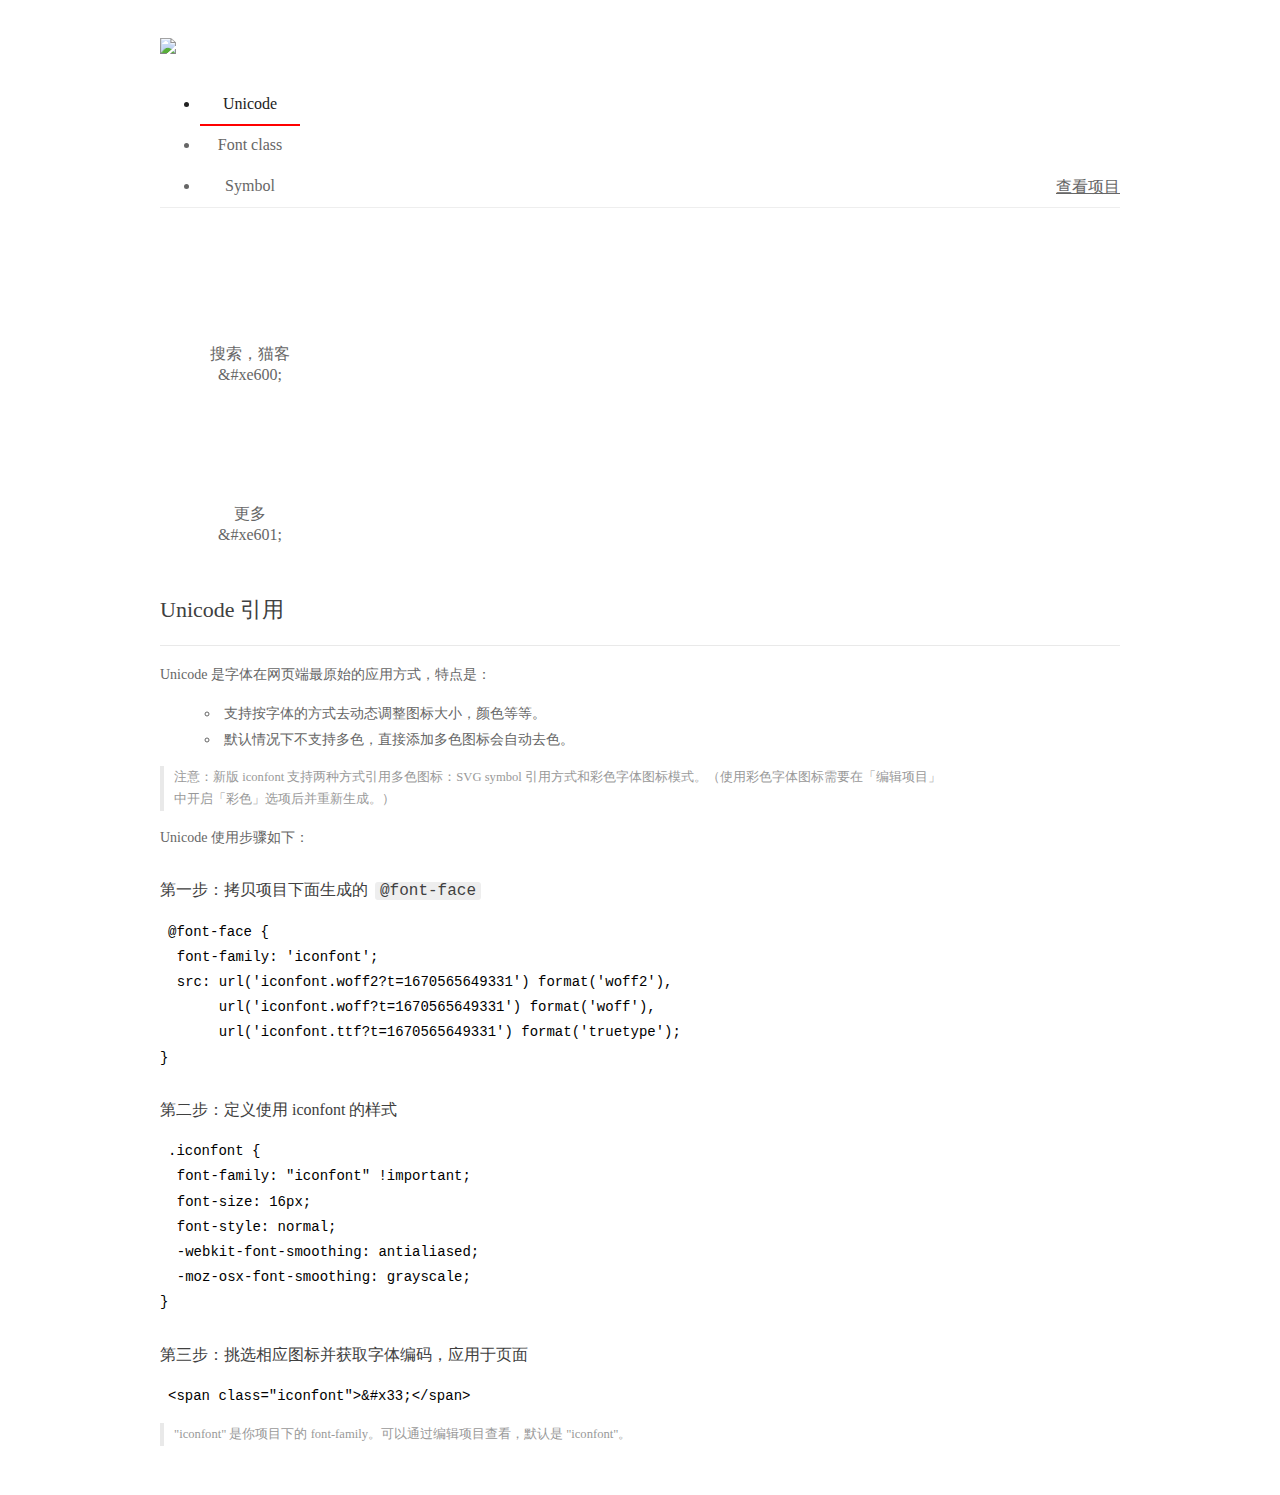
==== demo_index.html @ 0335b2ed "final" ====
<!DOCTYPE html>
<html>
<head>
  <meta charset="utf-8"/>
  <title>iconfont Demo</title>
  <link rel="shortcut icon" href="//img.alicdn.com/imgextra/i4/O1CN01Z5paLz1O0zuCC7osS_!!6000000001644-55-tps-83-82.svg" type="image/x-icon"/>
  <link rel="icon" type="image/svg+xml" href="//img.alicdn.com/imgextra/i4/O1CN01Z5paLz1O0zuCC7osS_!!6000000001644-55-tps-83-82.svg"/>
  <link rel="stylesheet" href="https://g.alicdn.com/thx/cube/1.3.2/cube.min.css">
  <link rel="stylesheet" href="demo.css">
  <link rel="stylesheet" href="iconfont.css">
  <script src="iconfont.js"></script>
  <!-- jQuery -->
  <script src="https://a1.alicdn.com/oss/uploads/2018/12/26/7bfddb60-08e8-11e9-9b04-53e73bb6408b.js"></script>
  <!-- 代码高亮 -->
  <script src="https://a1.alicdn.com/oss/uploads/2018/12/26/a3f714d0-08e6-11e9-8a15-ebf944d7534c.js"></script>
  <style>
    .main .logo {
      margin-top: 0;
      height: auto;
    }

    .main .logo a {
      display: flex;
      align-items: center;
    }

    .main .logo .sub-title {
      margin-left: 0.5em;
      font-size: 22px;
      color: #fff;
      background: linear-gradient(-45deg, #3967FF, #B500FE);
      -webkit-background-clip: text;
      -webkit-text-fill-color: transparent;
    }
  </style>
</head>
<body>
  <div class="main">
    <h1 class="logo"><a href="https://www.iconfont.cn/" title="iconfont 首页" target="_blank">
      <img width="200" src="https://img.alicdn.com/imgextra/i3/O1CN01Mn65HV1FfSEzR6DKv_!!6000000000514-55-tps-228-59.svg">
      
    </a></h1>
    <div class="nav-tabs">
      <ul id="tabs" class="dib-box">
        <li class="dib active"><span>Unicode</span></li>
        <li class="dib"><span>Font class</span></li>
        <li class="dib"><span>Symbol</span></li>
      </ul>
      
      <a href="https://www.iconfont.cn/manage/index?manage_type=myprojects&projectId=3817976" target="_blank" class="nav-more">查看项目</a>
      
    </div>
    <div class="tab-container">
      <div class="content unicode" style="display: block;">
          <ul class="icon_lists dib-box">
          
            <li class="dib">
              <span class="icon iconfont">&#xe600;</span>
                <div class="name">搜索，猫客</div>
                <div class="code-name">&amp;#xe600;</div>
              </li>
          
            <li class="dib">
              <span class="icon iconfont">&#xe601;</span>
                <div class="name">更多</div>
                <div class="code-name">&amp;#xe601;</div>
              </li>
          
          </ul>
          <div class="article markdown">
          <h2 id="unicode-">Unicode 引用</h2>
          <hr>

          <p>Unicode 是字体在网页端最原始的应用方式，特点是：</p>
          <ul>
            <li>支持按字体的方式去动态调整图标大小，颜色等等。</li>
            <li>默认情况下不支持多色，直接添加多色图标会自动去色。</li>
          </ul>
          <blockquote>
            <p>注意：新版 iconfont 支持两种方式引用多色图标：SVG symbol 引用方式和彩色字体图标模式。（使用彩色字体图标需要在「编辑项目」中开启「彩色」选项后并重新生成。）</p>
          </blockquote>
          <p>Unicode 使用步骤如下：</p>
          <h3 id="-font-face">第一步：拷贝项目下面生成的 <code>@font-face</code></h3>
<pre><code class="language-css"
>@font-face {
  font-family: 'iconfont';
  src: url('iconfont.woff2?t=1670565649331') format('woff2'),
       url('iconfont.woff?t=1670565649331') format('woff'),
       url('iconfont.ttf?t=1670565649331') format('truetype');
}
</code></pre>
          <h3 id="-iconfont-">第二步：定义使用 iconfont 的样式</h3>
<pre><code class="language-css"
>.iconfont {
  font-family: "iconfont" !important;
  font-size: 16px;
  font-style: normal;
  -webkit-font-smoothing: antialiased;
  -moz-osx-font-smoothing: grayscale;
}
</code></pre>
          <h3 id="-">第三步：挑选相应图标并获取字体编码，应用于页面</h3>
<pre>
<code class="language-html"
>&lt;span class="iconfont"&gt;&amp;#x33;&lt;/span&gt;
</code></pre>
          <blockquote>
            <p>"iconfont" 是你项目下的 font-family。可以通过编辑项目查看，默认是 "iconfont"。</p>
          </blockquote>
          </div>
      </div>
      <div class="content font-class">
        <ul class="icon_lists dib-box">
          
          <li class="dib">
            <span class="icon iconfont icon-sousuo"></span>
            <div class="name">
              搜索，猫客
            </div>
            <div class="code-name">.icon-sousuo
            </div>
          </li>
          
          <li class="dib">
            <span class="icon iconfont icon-gengduo"></span>
            <div class="name">
              更多
            </div>
            <div class="code-name">.icon-gengduo
            </div>
          </li>
          
        </ul>
        <div class="article markdown">
        <h2 id="font-class-">font-class 引用</h2>
        <hr>

        <p>font-class 是 Unicode 使用方式的一种变种，主要是解决 Unicode 书写不直观，语意不明确的问题。</p>
        <p>与 Unicode 使用方式相比，具有如下特点：</p>
        <ul>
          <li>相比于 Unicode 语意明确，书写更直观。可以很容易分辨这个 icon 是什么。</li>
          <li>因为使用 class 来定义图标，所以当要替换图标时，只需要修改 class 里面的 Unicode 引用。</li>
        </ul>
        <p>使用步骤如下：</p>
        <h3 id="-fontclass-">第一步：引入项目下面生成的 fontclass 代码：</h3>
<pre><code class="language-html">&lt;link rel="stylesheet" href="./iconfont.css"&gt;
</code></pre>
        <h3 id="-">第二步：挑选相应图标并获取类名，应用于页面：</h3>
<pre><code class="language-html">&lt;span class="iconfont icon-xxx"&gt;&lt;/span&gt;
</code></pre>
        <blockquote>
          <p>"
            iconfont" 是你项目下的 font-family。可以通过编辑项目查看，默认是 "iconfont"。</p>
        </blockquote>
      </div>
      </div>
      <div class="content symbol">
          <ul class="icon_lists dib-box">
          
            <li class="dib">
                <svg class="icon svg-icon" aria-hidden="true">
                  <use xlink:href="#icon-sousuo"></use>
                </svg>
                <div class="name">搜索，猫客</div>
                <div class="code-name">#icon-sousuo</div>
            </li>
          
            <li class="dib">
                <svg class="icon svg-icon" aria-hidden="true">
                  <use xlink:href="#icon-gengduo"></use>
                </svg>
                <div class="name">更多</div>
                <div class="code-name">#icon-gengduo</div>
            </li>
          
          </ul>
          <div class="article markdown">
          <h2 id="symbol-">Symbol 引用</h2>
          <hr>

          <p>这是一种全新的使用方式，应该说这才是未来的主流，也是平台目前推荐的用法。相关介绍可以参考这篇<a href="">文章</a>
            这种用法其实是做了一个 SVG 的集合，与另外两种相比具有如下特点：</p>
          <ul>
            <li>支持多色图标了，不再受单色限制。</li>
            <li>通过一些技巧，支持像字体那样，通过 <code>font-size</code>, <code>color</code> 来调整样式。</li>
            <li>兼容性较差，支持 IE9+，及现代浏览器。</li>
            <li>浏览器渲染 SVG 的性能一般，还不如 png。</li>
          </ul>
          <p>使用步骤如下：</p>
          <h3 id="-symbol-">第一步：引入项目下面生成的 symbol 代码：</h3>
<pre><code class="language-html">&lt;script src="./iconfont.js"&gt;&lt;/script&gt;
</code></pre>
          <h3 id="-css-">第二步：加入通用 CSS 代码（引入一次就行）：</h3>
<pre><code class="language-html">&lt;style&gt;
.icon {
  width: 1em;
  height: 1em;
  vertical-align: -0.15em;
  fill: currentColor;
  overflow: hidden;
}
&lt;/style&gt;
</code></pre>
          <h3 id="-">第三步：挑选相应图标并获取类名，应用于页面：</h3>
<pre><code class="language-html">&lt;svg class="icon" aria-hidden="true"&gt;
  &lt;use xlink:href="#icon-xxx"&gt;&lt;/use&gt;
&lt;/svg&gt;
</code></pre>
          </div>
      </div>

    </div>
  </div>
  <script>
  $(document).ready(function () {
      $('.tab-container .content:first').show()

      $('#tabs li').click(function (e) {
        var tabContent = $('.tab-container .content')
        var index = $(this).index()

        if ($(this).hasClass('active')) {
          return
        } else {
          $('#tabs li').removeClass('active')
          $(this).addClass('active')

          tabContent.hide().eq(index).fadeIn()
        }
      })
    })
  </script>
</body>
</html>
---- demo.css ----
/* Logo 字体 */
@font-face {
  font-family: "iconfont logo";
  src: url('https://at.alicdn.com/t/font_985780_km7mi63cihi.eot?t=1545807318834');
  src: url('https://at.alicdn.com/t/font_985780_km7mi63cihi.eot?t=1545807318834#iefix') format('embedded-opentype'),
    url('https://at.alicdn.com/t/font_985780_km7mi63cihi.woff?t=1545807318834') format('woff'),
    url('https://at.alicdn.com/t/font_985780_km7mi63cihi.ttf?t=1545807318834') format('truetype'),
    url('https://at.alicdn.com/t/font_985780_km7mi63cihi.svg?t=1545807318834#iconfont') format('svg');
}

.logo {
  font-family: "iconfont logo";
  font-size: 160px;
  font-style: normal;
  -webkit-font-smoothing: antialiased;
  -moz-osx-font-smoothing: grayscale;
}

/* tabs */
.nav-tabs {
  position: relative;
}

.nav-tabs .nav-more {
  position: absolute;
  right: 0;
  bottom: 0;
  height: 42px;
  line-height: 42px;
  color: #666;
}

#tabs {
  border-bottom: 1px solid #eee;
}

#tabs li {
  cursor: pointer;
  width: 100px;
  height: 40px;
  line-height: 40px;
  text-align: center;
  font-size: 16px;
  border-bottom: 2px solid transparent;
  position: relative;
  z-index: 1;
  margin-bottom: -1px;
  color: #666;
}


#tabs .active {
  border-bottom-color: #f00;
  color: #222;
}

.tab-container .content {
  display: none;
}

/* 页面布局 */
.main {
  padding: 30px 100px;
  width: 960px;
  margin: 0 auto;
}

.main .logo {
  color: #333;
  text-align: left;
  margin-bottom: 30px;
  line-height: 1;
  height: 110px;
  margin-top: -50px;
  overflow: hidden;
  *zoom: 1;
}

.main .logo a {
  font-size: 160px;
  color: #333;
}

.helps {
  margin-top: 40px;
}

.helps pre {
  padding: 20px;
  margin: 10px 0;
  border: solid 1px #e7e1cd;
  background-color: #fffdef;
  overflow: auto;
}

.icon_lists {
  width: 100% !important;
  overflow: hidden;
  *zoom: 1;
}

.icon_lists li {
  width: 100px;
  margin-bottom: 10px;
  margin-right: 20px;
  text-align: center;
  list-style: none !important;
  cursor: default;
}

.icon_lists li .code-name {
  line-height: 1.2;
}

.icon_lists .icon {
  display: block;
  height: 100px;
  line-height: 100px;
  font-size: 42px;
  margin: 10px auto;
  color: #333;
  -webkit-transition: font-size 0.25s linear, width 0.25s linear;
  -moz-transition: font-size 0.25s linear, width 0.25s linear;
  transition: font-size 0.25s linear, width 0.25s linear;
}

.icon_lists .icon:hover {
  font-size: 100px;
}

.icon_lists .svg-icon {
  /* 通过设置 font-size 来改变图标大小 */
  width: 1em;
  /* 图标和文字相邻时，垂直对齐 */
  vertical-align: -0.15em;
  /* 通过设置 color 来改变 SVG 的颜色/fill */
  fill: currentColor;
  /* path 和 stroke 溢出 viewBox 部分在 IE 下会显示
      normalize.css 中也包含这行 */
  overflow: hidden;
}

.icon_lists li .name,
.icon_lists li .code-name {
  color: #666;
}

/* markdown 样式 */
.markdown {
  color: #666;
  font-size: 14px;
  line-height: 1.8;
}

.highlight {
  line-height: 1.5;
}

.markdown img {
  vertical-align: middle;
  max-width: 100%;
}

.markdown h1 {
  color: #404040;
  font-weight: 500;
  line-height: 40px;
  margin-bottom: 24px;
}

.markdown h2,
.markdown h3,
.markdown h4,
.markdown h5,
.markdown h6 {
  color: #404040;
  margin: 1.6em 0 0.6em 0;
  font-weight: 500;
  clear: both;
}

.markdown h1 {
  font-size: 28px;
}

.markdown h2 {
  font-size: 22px;
}

.markdown h3 {
  font-size: 16px;
}

.markdown h4 {
  font-size: 14px;
}

.markdown h5 {
  font-size: 12px;
}

.markdown h6 {
  font-size: 12px;
}

.markdown hr {
  height: 1px;
  border: 0;
  background: #e9e9e9;
  margin: 16px 0;
  clear: both;
}

.markdown p {
  margin: 1em 0;
}

.markdown>p,
.markdown>blockquote,
.markdown>.highlight,
.markdown>ol,
.markdown>ul {
  width: 80%;
}

.markdown ul>li {
  list-style: circle;
}

.markdown>ul li,
.markdown blockquote ul>li {
  margin-left: 20px;
  padding-left: 4px;
}

.markdown>ul li p,
.markdown>ol li p {
  margin: 0.6em 0;
}

.markdown ol>li {
  list-style: decimal;
}

.markdown>ol li,
.markdown blockquote ol>li {
  margin-left: 20px;
  padding-left: 4px;
}

.markdown code {
  margin: 0 3px;
  padding: 0 5px;
  background: #eee;
  border-radius: 3px;
}

.markdown strong,
.markdown b {
  font-weight: 600;
}

.markdown>table {
  border-collapse: collapse;
  border-spacing: 0px;
  empty-cells: show;
  border: 1px solid #e9e9e9;
  width: 95%;
  margin-bottom: 24px;
}

.markdown>table th {
  white-space: nowrap;
  color: #333;
  font-weight: 600;
}

.markdown>table th,
.markdown>table td {
  border: 1px solid #e9e9e9;
  padding: 8px 16px;
  text-align: left;
}

.markdown>table th {
  background: #F7F7F7;
}

.markdown blockquote {
  font-size: 90%;
  color: #999;
  border-left: 4px solid #e9e9e9;
  padding-left: 0.8em;
  margin: 1em 0;
}

.markdown blockquote p {
  margin: 0;
}

.markdown .anchor {
  opacity: 0;
  transition: opacity 0.3s ease;
  margin-left: 8px;
}

.markdown .waiting {
  color: #ccc;
}

.markdown h1:hover .anchor,
.markdown h2:hover .anchor,
.markdown h3:hover .anchor,
.markdown h4:hover .anchor,
.markdown h5:hover .anchor,
.markdown h6:hover .anchor {
  opacity: 1;
  display: inline-block;
}

.markdown>br,
.markdown>p>br {
  clear: both;
}


.hljs {
  display: block;
  background: white;
  padding: 0.5em;
  color: #333333;
  overflow-x: auto;
}

.hljs-comment,
.hljs-meta {
  color: #969896;
}

.hljs-string,
.hljs-variable,
.hljs-template-variable,
.hljs-strong,
.hljs-emphasis,
.hljs-quote {
  color: #df5000;
}

.hljs-keyword,
.hljs-selector-tag,
.hljs-type {
  color: #a71d5d;
}

.hljs-literal,
.hljs-symbol,
.hljs-bullet,
.hljs-attribute {
  color: #0086b3;
}

.hljs-section,
.hljs-name {
  color: #63a35c;
}

.hljs-tag {
  color: #333333;
}

.hljs-title,
.hljs-attr,
.hljs-selector-id,
.hljs-selector-class,
.hljs-selector-attr,
.hljs-selector-pseudo {
  color: #795da3;
}

.hljs-addition {
  color: #55a532;
  background-color: #eaffea;
}

.hljs-deletion {
  color: #bd2c00;
  background-color: #ffecec;
}

.hljs-link {
  text-decoration: underline;
}

/* 代码高亮 */
/* PrismJS 1.15.0
https://prismjs.com/download.html#themes=prism&languages=markup+css+clike+javascript */
/**
 * prism.js default theme for JavaScript, CSS and HTML
 * Based on dabblet (http://dabblet.com)
 * @author Lea Verou
 */
code[class*="language-"],
pre[class*="language-"] {
  color: black;
  background: none;
  text-shadow: 0 1px white;
  font-family: Consolas, Monaco, 'Andale Mono', 'Ubuntu Mono', monospace;
  text-align: left;
  white-space: pre;
  word-spacing: normal;
  word-break: normal;
  word-wrap: normal;
  line-height: 1.5;

  -moz-tab-size: 4;
  -o-tab-size: 4;
  tab-size: 4;

  -webkit-hyphens: none;
  -moz-hyphens: none;
  -ms-hyphens: none;
  hyphens: none;
}

pre[class*="language-"]::-moz-selection,
pre[class*="language-"] ::-moz-selection,
code[class*="language-"]::-moz-selection,
code[class*="language-"] ::-moz-selection {
  text-shadow: none;
  background: #b3d4fc;
}

pre[class*="language-"]::selection,
pre[class*="language-"] ::selection,
code[class*="language-"]::selection,
code[class*="language-"] ::selection {
  text-shadow: none;
  background: #b3d4fc;
}

@media print {

  code[class*="language-"],
  pre[class*="language-"] {
    text-shadow: none;
  }
}

/* Code blocks */
pre[class*="language-"] {
  padding: 1em;
  margin: .5em 0;
  overflow: auto;
}

:not(pre)>code[class*="language-"],
pre[class*="language-"] {
  background: #f5f2f0;
}

/* Inline code */
:not(pre)>code[class*="language-"] {
  padding: .1em;
  border-radius: .3em;
  white-space: normal;
}

.token.comment,
.token.prolog,
.token.doctype,
.token.cdata {
  color: slategray;
}

.token.punctuation {
  color: #999;
}

.namespace {
  opacity: .7;
}

.token.property,
.token.tag,
.token.boolean,
.token.number,
.token.constant,
.token.symbol,
.token.deleted {
  color: #905;
}

.token.selector,
.token.attr-name,
.token.string,
.token.char,
.token.builtin,
.token.inserted {
  color: #690;
}

.token.operator,
.token.entity,
.token.url,
.language-css .token.string,
.style .token.string {
  color: #9a6e3a;
  background: hsla(0, 0%, 100%, .5);
}

.token.atrule,
.token.attr-value,
.token.keyword {
  color: #07a;
}

.token.function,
.token.class-name {
  color: #DD4A68;
}

.token.regex,
.token.important,
.token.variable {
  color: #e90;
}

.token.important,
.token.bold {
  font-weight: bold;
}

.token.italic {
  font-style: italic;
}

.token.entity {
  cursor: help;
}
---- iconfont.css ----
@font-face {
  font-family: "iconfont"; /* Project id 3817976 */
  src: url('iconfont.woff2?t=1670565649331') format('woff2'),
       url('iconfont.woff?t=1670565649331') format('woff'),
       url('iconfont.ttf?t=1670565649331') format('truetype');
}

.iconfont {
  font-family: "iconfont" !important;
  font-size: 16px;
  font-style: normal;
  -webkit-font-smoothing: antialiased;
  -moz-osx-font-smoothing: grayscale;
}

.icon-sousuo:before {
  content: "\e600";
}

.icon-gengduo:before {
  content: "\e601";
}
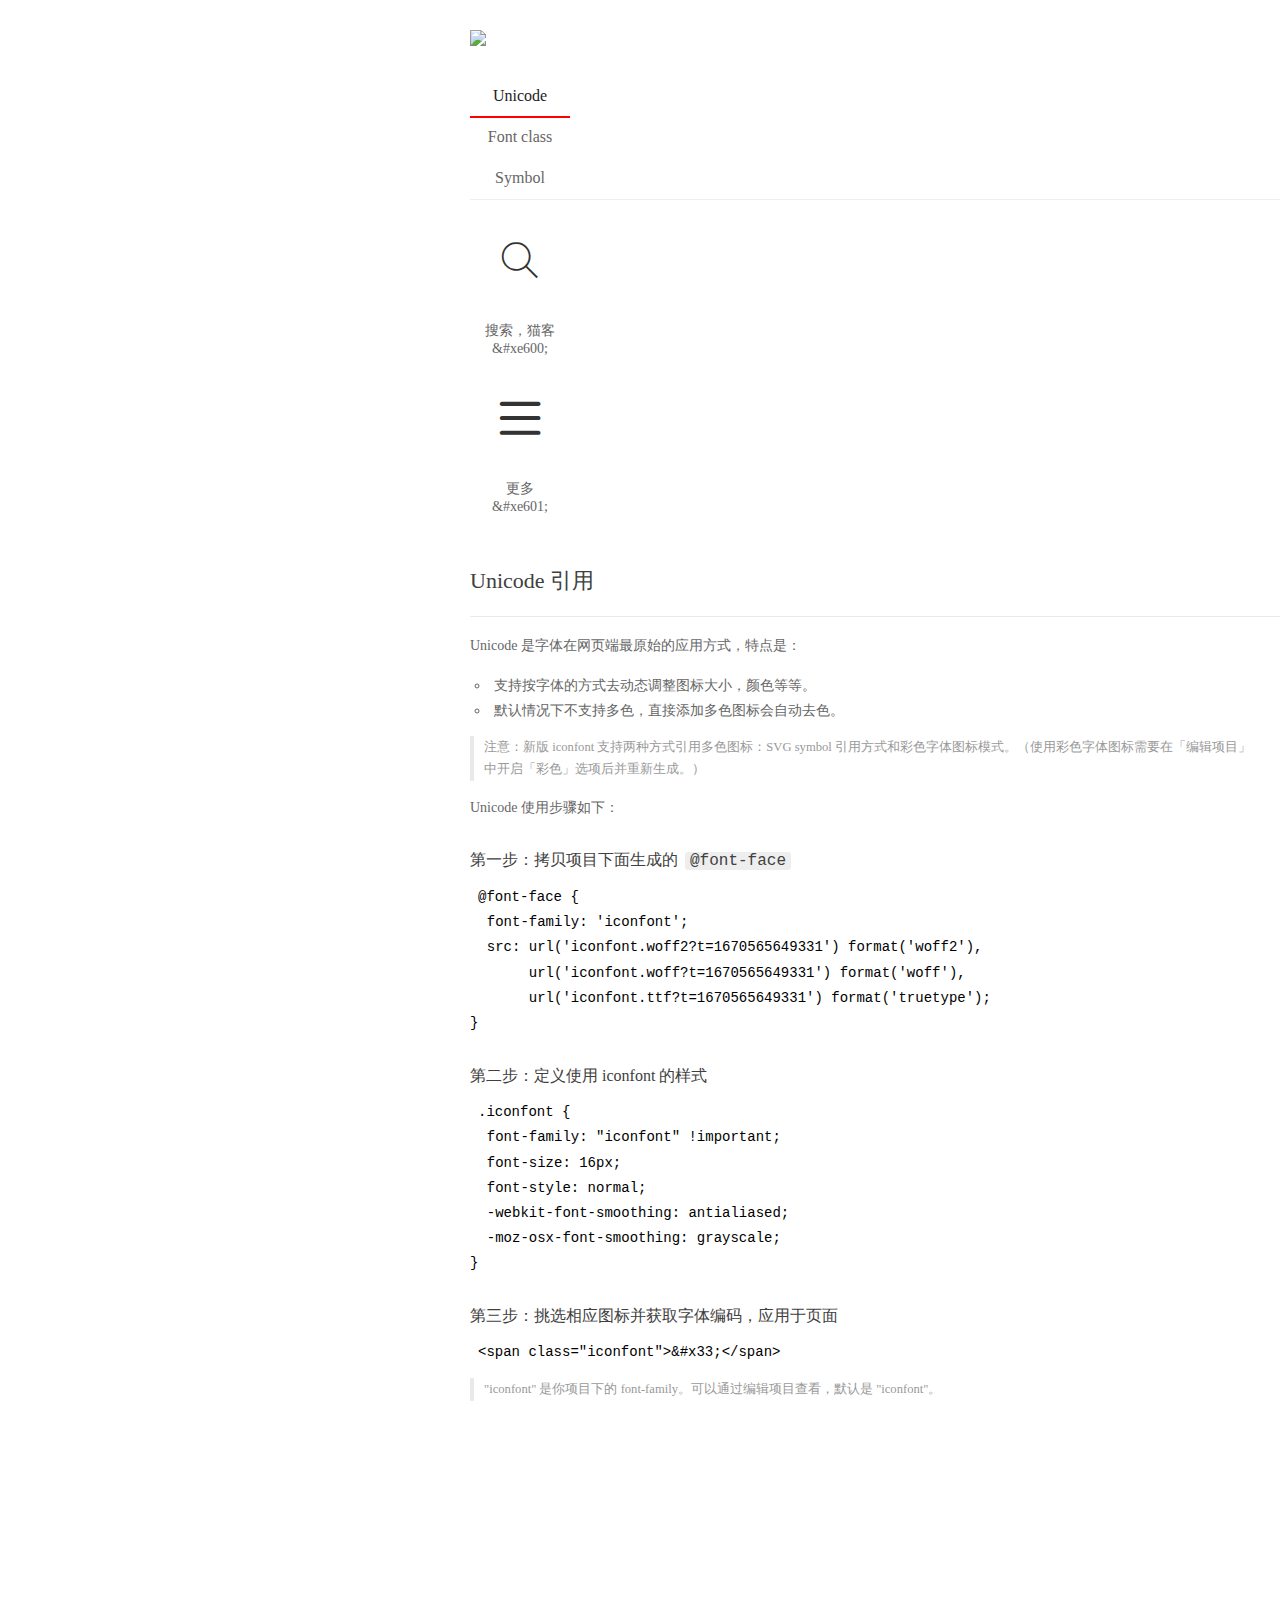
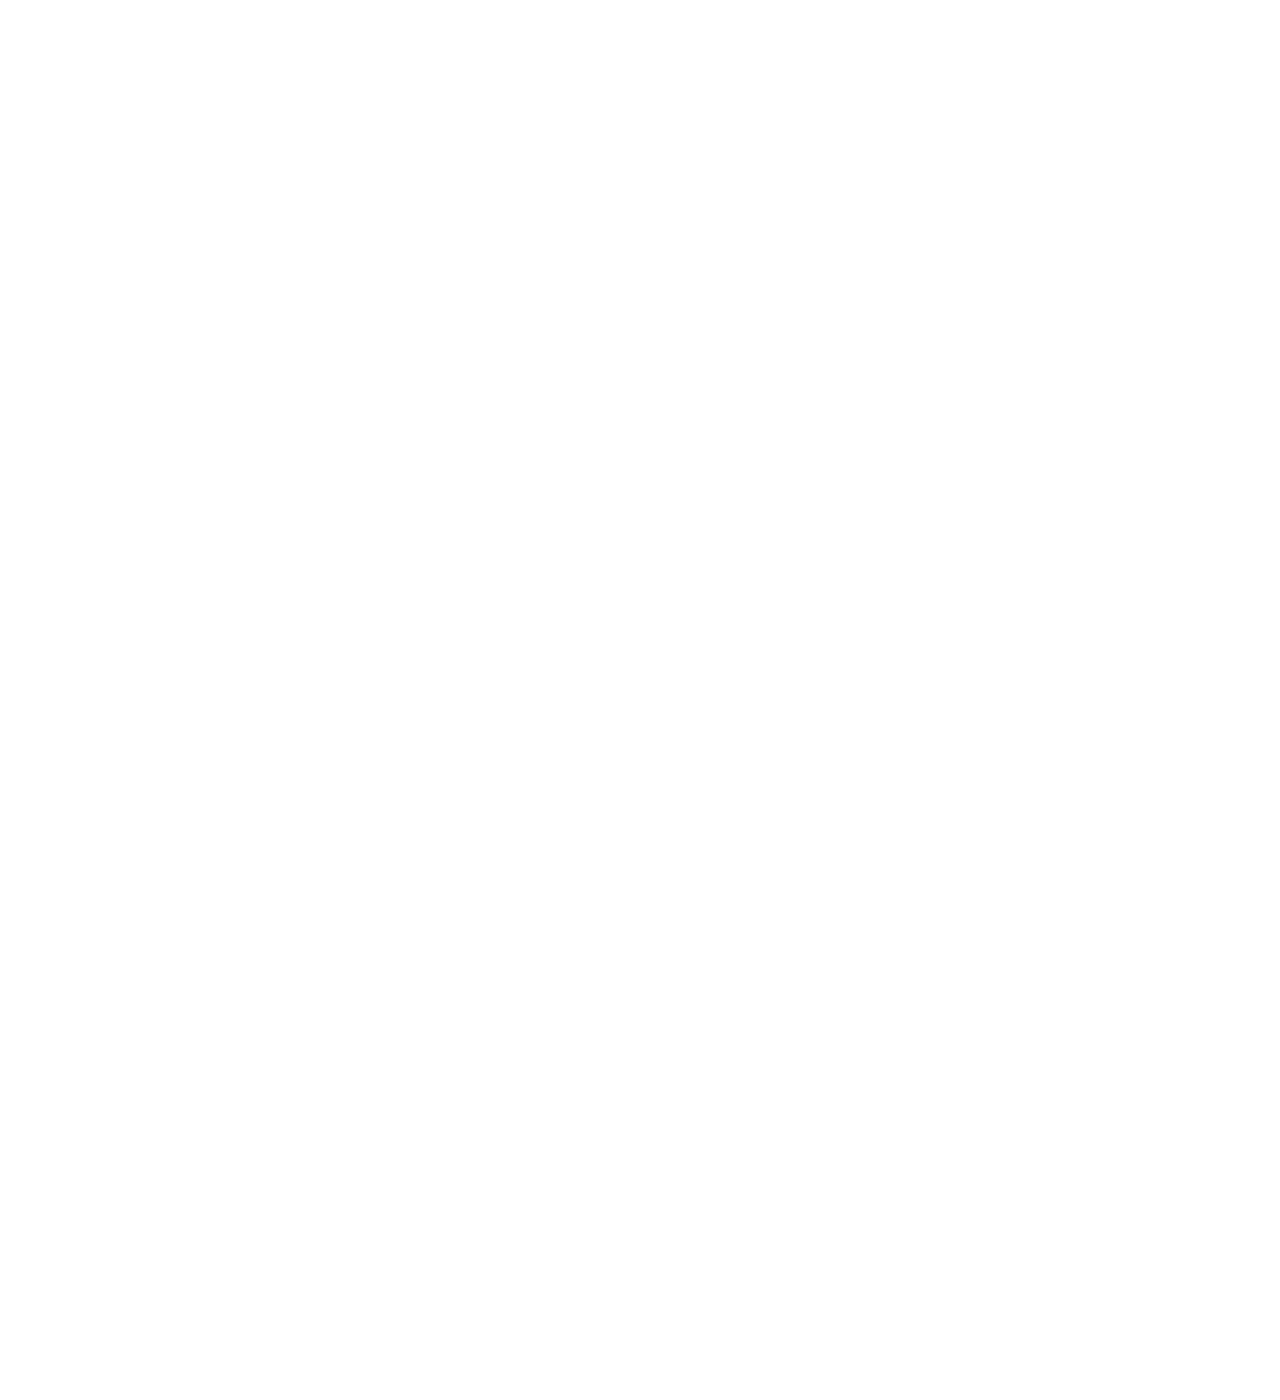
==== commit 29d9d201: "update" ====
--- a/demo_index.html
+++ b/demo_index.html
@@ -5,8 +5,9 @@
   <title>iconfont Demo</title>
   <link rel="shortcut icon" href="//img.alicdn.com/imgextra/i4/O1CN01Z5paLz1O0zuCC7osS_!!6000000001644-55-tps-83-82.svg" type="image/x-icon"/>
   <link rel="icon" type="image/svg+xml" href="//img.alicdn.com/imgextra/i4/O1CN01Z5paLz1O0zuCC7osS_!!6000000001644-55-tps-83-82.svg"/>
-  <link rel="stylesheet" href="https://g.alicdn.com/thx/cube/1.3.2/cube.min.css">
   <link rel="stylesheet" href="demo.css">
+  <link rel="stylesheet" href="normalsize.css">
+  <link rel="stylesheet" href="index.css">
   <link rel="stylesheet" href="iconfont.css">
   <script src="iconfont.js"></script>
   <!-- jQuery -->
--- a/normalsize.css
+++ b/normalsize.css
@@ -0,0 +1,20 @@
+html{color:#000;background:#FFF}
+div,dl,dt,dd,ul,ol,li,h1,h2,h3,h4,h5,h6,pre,code,form,fieldset,legend,input,textarea,p,blockquote,th,td{margin:0;padding:0}
+table{border-collapse:collapse;border-spacing:0}
+fieldset,img{border:0}
+address,caption,cite,code,dfn,em,strong,th,var{font-style:normal;font-weight:normal}
+ol,ul{list-style:none}
+caption,th{text-align:left}
+h1,h2,h3,h4,h5,h6{font-size:100%;font-weight:normal}
+q:before,q:after{content:''}
+abbr,acronym{border:0;font-variant:normal}
+sup{vertical-align:text-top}
+sub{vertical-align:text-bottom}
+input,textarea,select{
+    font-family:inherit;
+    font-size:inherit;
+    font-weight:inherit
+}
+input,textarea,select{*font-size:100%}
+legend{color:#000}
+a{text-decoration: none;}
--- a/index.css
+++ b/index.css
@@ -0,0 +1,429 @@
+body {
+    max-width: 540px;
+    min-width: 320px;
+    font: normal 14px/1.5 Tahoma, "Lucida Grande", Verdana, "Microsoft Yahei", STXihei, hei;
+    color: #000;
+    overflow-x: hidden;
+    -webkit-tap-highlight-color: transparent;
+    margin: 0 auto;
+    height: 3000px;
+    position: relative;
+}
+
+.shade {
+    width: 100%;
+    height: calc(100vh);
+    background: #000;
+    z-index: 999;
+    position: absolute;
+    display: none;
+    position: relative;
+}
+
+.show {
+    display: block;
+    width: 100%;
+    height: calc(100vh);
+    background: rgba(52, 51, 51, 0.723);
+    z-index: 999;
+    position: absolute;
+}
+
+.close {
+    position: absolute;
+    width: 100%;
+    font-size: 70px;
+    color: rgb(254, 255, 244);
+    font-weight: 900;
+    top: 300px;
+    text-align: center;
+}
+
+.inp {
+    margin: 500px auto;
+    width: 90%;
+    text-align: center;
+    top: 450px;
+    height: 80px;
+    background: white;
+    line-height: 80px;
+    border-radius: 50px;
+    line-height: 80px;
+    display: flex;
+    justify-content: space-around;
+}
+
+.inp>input {
+    width: 50%;
+    height: 90%;
+    font-size: 30px;
+    outline: none;
+    border: none;
+    padding-left: 10px;
+    border-radius: 50px;
+}
+
+.inp>span {
+    padding-left: 20px;
+    font-size: 40px;
+}
+
+.inp>button {
+    margin-top: 5px;
+    border-radius: 50px;
+    color: #000;
+    border: none;
+    width: 30%;
+    height: 90%;
+    background: #ccb9d0;
+    font-size: 35px;
+}
+
+.inp>button:hover {
+    border-radius: 50px;
+    color: rgb(86, 8, 8);
+}
+
+header {
+    width: 90%;
+    height: 80px;
+    display: flex;
+    justify-content: space-around;
+    line-height: 80px;
+    margin: 0 auto;
+    margin-bottom: 20px;
+}
+
+header>span {
+    flex: 1;
+    font-size: 46px;
+    font-weight: 900;
+}
+
+header>span:nth-child(1) {
+    text-align: left;
+    color: rgba(0, 0, 0, 0.363);
+}
+
+header>span:nth-child(3) {
+    text-align: right;
+    color: rgba(0, 0, 0, 0.363);
+}
+
+header {
+    position: relative;
+}
+
+.nav {
+    display: none;
+    position: absolute;
+    width: 150px;
+    height: 400px;
+    background: rgb(227, 226, 226);
+    z-index: 900;
+    top: 70px;
+    left: 350px;
+    border-bottom-right-radius: 40px;
+    border-bottom-left-radius: 40px;
+}
+
+.set:hover div {
+    display: block;
+}
+
+.nav>ul {
+    width: 100%;
+    height: 100%;
+    display: flex;
+    flex-wrap: wrap;
+    font-size: 14px;
+    color: #000;
+    font-weight: 500;
+}
+
+.nav>ul>li {
+    margin: 0 auto;
+    width: 90%;
+    text-align: center;
+    border-bottom: 2px solid rgba(161, 157, 157, 0.396);
+}
+
+.nav>ul>li>a {
+    color: #000;
+}
+
+.nav>ul>li:nth-child(1) {
+    color: #c9c5c5;
+}
+
+.nav>ul>li:nth-last-child(1) {
+    border: none;
+}
+
+.wrap {
+    width: 100%;
+    position: relative;
+    height: 500px;
+    margin-bottom: 80px;
+}
+
+.list {
+    width: 100%;
+    padding-left: 0px;
+    height: 500px;
+}
+
+.item>img {
+    width: 100%;
+    height: 100%;
+}
+
+.item {
+    width: 100%;
+    height: 100%;
+    list-style: none;
+    position: absolute;
+    left: 0;
+    opacity: 0;
+    transition: all .8s;
+}
+
+.item.active {
+    z-index: 10;
+    opacity: 1;
+}
+
+.btn {
+    width: 40px;
+    height: 80px;
+    z-index: 100;
+    top: 200px;
+    position: absolute;
+    background-color: rgba(0, 0, 0, 0.005);
+    border: none;
+    color: rgb(186, 183, 183);
+    font-size: 15px;
+    font-weight: 500;
+    font-family: '楷体';
+}
+
+#leftBtn {
+    left: 0px;
+}
+
+#rightBtn {
+    right: 0px;
+}
+
+.pointList {
+    width: 20%;
+    margin: 30px auto;
+    list-style: none;
+    height: 40px;
+}
+
+.point {
+    width: 12px;
+    height: 12px;
+    background-color: rgb(222, 221, 219);
+    border-radius: 100%;
+    float: left;
+    margin-right: 8px;
+    border-style: solid;
+    border-width: 2px;
+    cursor: pointer;
+    border: none;
+}
+
+.point.active {
+    background-color: rgb(112, 115, 115);
+}
+
+.text {
+    width: 100%;
+    margin: 0 auto;
+}
+
+.text>h1 {
+    width: 100%;
+    text-align: center;
+    font-weight: 900;
+    font-size: 40px;
+}
+
+.text>p {
+    width: 100%;
+    text-align: center;
+    font-size: 34px;
+    margin-top: 20px;
+    height: 50px;
+    line-height: 50px;
+}
+
+.text>p:nth-child(3):hover {
+    color: rgb(132, 113, 113);
+    letter-spacing: 1.5px;
+    font-size: 31px;
+}
+
+.photo {
+    margin-top: 30px;
+    width: 100%;
+    display: flex;
+    justify-content: space-around;
+}
+
+.photo>div {
+    width: 100%;
+    height: 230px;
+    margin: 50px auto;
+    overflow: hidden;
+}
+
+.photo>div>ul {
+    width: 2280px;
+    height: 230px;
+    background-color: black;
+    animation: move 10s linear 0s infinite normal;
+}
+
+.photo>div>ul>li {
+    float: left;
+    list-style: none;
+    width: 380px;
+    height: 230px;
+    box-sizing: border-box;
+    position: relative;
+}
+.photo>div>ul>li>a>p{
+    position: absolute;
+    width: 100%;
+    height: 100px;
+    bottom: -40px;
+    left: 40%;
+    color: white;
+}
+
+.photo>div>ul:hover {
+    animation-play-state: paused;
+}
+
+.photo>div>ul:hover li {
+    opacity: 0.7;
+}
+
+.photo>div>ul>li:hover {
+    opacity: 1;
+}
+
+@keyframes move {
+    from {
+        margin-left: 0;
+    }
+
+    to {
+        margin-left: -2000px;
+    }
+}
+
+.photo>img {
+    width: 32%;
+    flex: 1;
+}
+
+.photo>img:nth-child(2) {
+    margin: 0 10px;
+}
+
+.word {
+    width: 90%;
+    margin: 30px auto;
+    word-break: break-all;
+    font-size: 18px;
+    font-weight: 500;
+}
+
+.detail {
+    width: 90%;
+    margin: 40px auto;
+}
+
+.detail>h1 {
+    width: 100%;
+    height: 40px;
+    line-height: 40px;
+    font-size: 25px;
+    font-weight: 900;
+}
+
+.detail>div {
+    width: 100%;
+    margin-top: 30px;
+    word-break: break-all;
+    font-size: 16.5px;
+    font-weight: 500;
+    height: 400px;
+    position: relative;
+}
+
+.detail>div>img {
+    width: 47%;
+    float: left;
+    margin-right: 10px;
+    height: 82%;
+
+}
+
+.detail>div>p {
+    width: 47%;
+    position: absolute;
+    background: #000;
+    z-index: 2;
+    height: 82%;
+    opacity: 0;
+}
+
+.detail>div>p:hover {
+    opacity: 0.4;
+}
+
+.detail>div>div {
+    width: 50%;
+    float: left;
+    word-break: break-all;
+    font-size: 16.5px;
+    font-weight: 500;
+}
+
+footer {
+    width: 100%;
+    height: 250px;
+    background: #DBD1D0;
+    padding: 30px;
+    box-sizing: border-box;
+}
+
+footer>div {
+    float: left;
+}
+
+footer>div:nth-child(1) {
+    width: 60%;
+    font-size: 40px;
+    font-weight: 800;
+}
+
+footer>div:nth-child(2) {
+    width: 40%;
+    text-align: right;
+}
+
+footer>div:nth-child(2)>p:nth-child(1) {
+    font-weight: 700;
+}
+
+footer>div:nth-child(3) {
+    margin-top: 100px;
+    width: 100%;
+    text-align: center;
+}